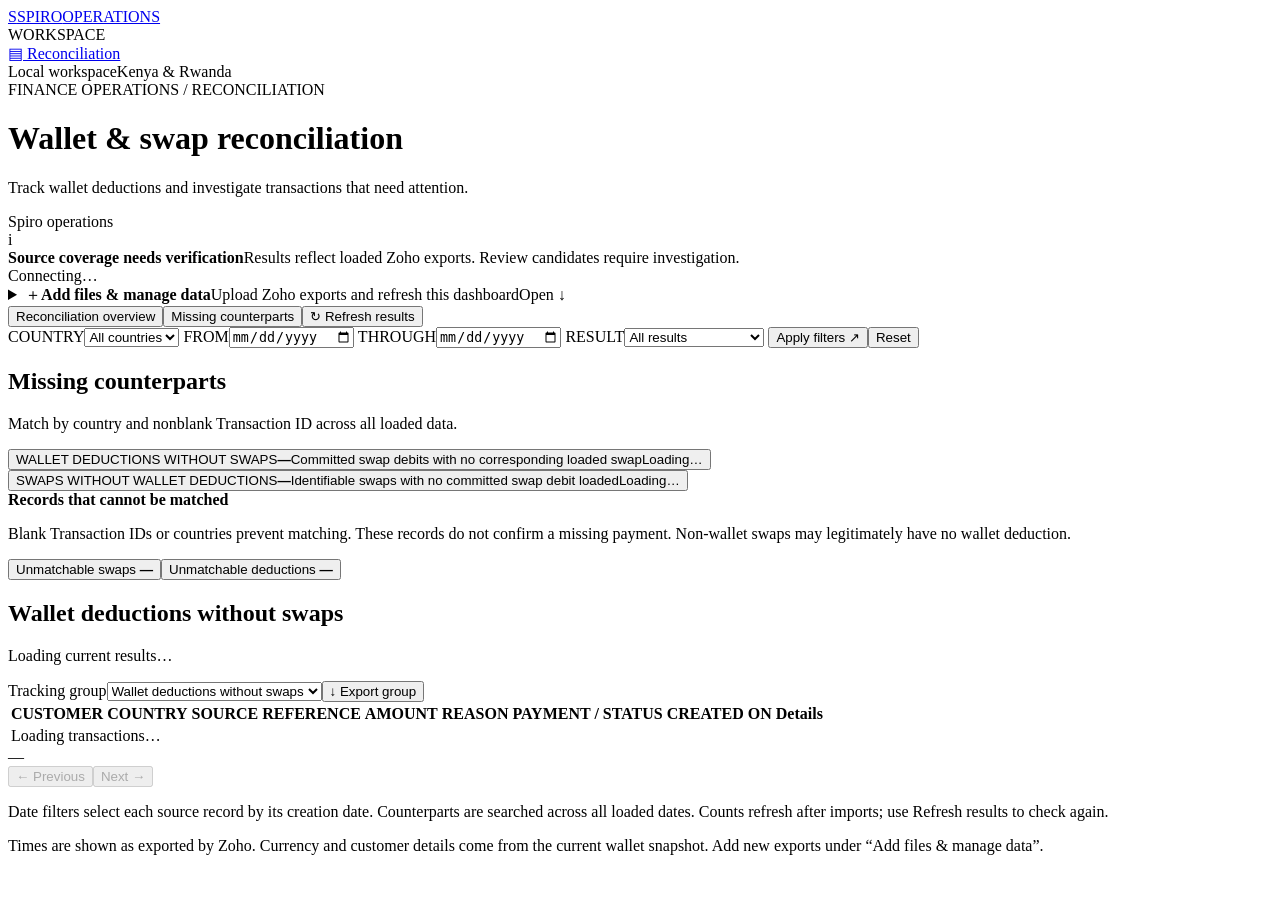
==== web/index.html @ b99ffee0 "second commit" ====
<!doctype html>
<html lang="en">
<head>
  <meta charset="utf-8"><meta name="viewport" content="width=device-width, initial-scale=1">
  <title>Spiro | Reconciliation</title><link rel="icon" href="/favicon.svg"><link rel="stylesheet" href="/styles.css"><script src="/app.js" defer></script>
</head>
<body>
  <aside class="sidebar">
    <a class="brand" href="/"><span class="brand-mark">S</span><span>SPIRO<span class="brand-sub">OPERATIONS</span></span></a>
    <div class="nav-label">WORKSPACE</div><a class="nav-item active" href="/">▤ <span>Reconciliation</span></a>
    <div class="sidebar-bottom"><span class="status-dot"></span> Local workspace<span class="sidebar-note">Kenya & Rwanda</span></div>
  </aside>
  <main>
    <header class="page-header"><div><div class="eyebrow">FINANCE OPERATIONS / RECONCILIATION</div><h1>Wallet &amp; swap reconciliation</h1><p>Track wallet deductions and investigate transactions that need attention.</p></div><span class="workspace-tag">Spiro operations</span></header>
    <div class="source-note"><span class="note-icon">i</span><div><strong>Source coverage needs verification</strong><span>Results reflect loaded Zoho exports. Review candidates require investigation.</span></div><span id="updated" class="updated">Connecting…</span></div>
    <details class="import-panel" id="import-panel">
      <summary><span class="import-icon">＋</span><span><strong>Add files &amp; manage data</strong><span class="import-summary">Upload Zoho exports and refresh this dashboard</span></span><span class="import-open">Open ↓</span></summary>
      <div class="import-body">
        <div class="section-heading"><h2>Loaded data</h2><button type="button" class="reset" id="refresh-sources">Refresh</button></div>
        <div id="source-inventory" class="source-inventory">Loading data sources…</div>
        <div class="upload-area"><div><h2>Add Zoho exports</h2><p>Choose Wallets, Wallet Transactions or Swapping Transactions CSV files for Kenya or Rwanda. The module is detected from the original column headers.</p></div>
          <label for="upload-files" class="file-label">CSV files <span>Up to 10 files, 512 MB each</span></label><input id="upload-files" type="file" accept=".csv,text/csv" multiple>
          <p class="upload-hint">For exports over 200,000 rows, use date batches. Overlapping files are merged by Record Id. No balance or refund action is performed.</p>
          <div class="upload-actions"><button type="button" class="button secondary" id="validate-files" disabled>Validate files</button><button type="button" class="button primary" id="import-files" disabled>Import validated files ↗</button><button type="button" class="reset" id="clear-files" disabled>Clear</button></div>
        </div>
        <p id="upload-message" class="upload-message" role="status" aria-live="polite"></p><div id="upload-error" class="error-banner" role="alert" hidden></div><div id="upload-jobs" class="upload-jobs"></div>
        <details class="import-history"><summary>Recent imports</summary><div id="import-history">No imports yet.</div></details>
      </div>
    </details>
    <nav class="view-tabs" aria-label="Dashboard views"><button type="button" id="view-overview" aria-pressed="false">Reconciliation overview</button><button type="button" id="view-counterparts" aria-pressed="true">Missing counterparts</button><button type="button" id="refresh-results" class="reset">↻ Refresh results</button></nav>
    <form id="filters" class="filter-bar">
      <label>COUNTRY<select id="country"><option value="">All countries</option><option>Kenya</option><option>Rwanda</option></select></label>
      <label>FROM<input id="start" type="date" aria-label="From date"></label>
      <label>THROUGH<input id="end" type="date" aria-label="Through date"></label>
      <label class="status-filter">RESULT<select id="status"><option value="">All results</option><option value="no_swap_in_loaded_data">No loaded swap</option><option value="matched">Matched</option><option value="amount_mismatch">Amount difference</option><option value="no_successful_swap_in_loaded_data">No successful swap</option><option value="ambiguous_transaction_id">Duplicate reference</option><option value="missing_wallet_transaction_id">Missing reference</option><option value="missing_amount">Missing amount</option></select></label>
      <button type="submit" class="button primary" id="apply">Apply filters <span>↗</span></button><button type="button" class="reset" id="reset">Reset</button>
    </form>
    <div id="error" class="error-banner" role="alert" hidden></div>
    <div id="overview-content" hidden>
    <section class="metrics" aria-label="Reconciliation summary">
      <article class="metric"><div class="metric-top">FILTERED DEDUCTIONS <span>↗</span></div><strong id="total">—</strong><div>Committed wallet debits for swaps</div></article>
      <article class="metric"><div class="metric-top">MATCHED <span class="green">✓</span></div><strong id="matched">—</strong><div>Successful swap with equal amount</div></article>
      <article class="metric attention"><div class="metric-top">NEED REVIEW <span>!</span></div><strong id="review">—</strong><div>Unmatched deductions and other flags</div></article>
      <article class="metric"><div class="metric-top">NO LOADED SWAP <span>⇄</span></div><strong id="unmatched">—</strong><div>A corresponding swap is not loaded</div></article>
    </section>
    <section class="country-section"><div class="section-heading"><h2>Country overview</h2><span>Counts remain separate by country</span></div><div id="countries" class="country-grid"><div class="country-placeholder">Loading country results…</div></div></section>
    <section class="table-section">
      <div class="table-heading"><div><h2>Transaction review <span id="case-count" class="count-pill">—</span></h2><p id="table-caption">Customer details and reconciliation reasons for each deduction.</p></div><div class="table-tools"><label class="toggle-label"><input type="checkbox" id="review-only" checked><span>Review candidates only</span></label><button class="button secondary" id="export" type="button">↓ Export candidates</button></div></div>
      <div class="table-scroll"><table><thead><tr><th>CUSTOMER</th><th>COUNTRY</th><th>DEDUCTION REFERENCE</th><th class="amount-column">AMOUNT</th><th>RESULT</th><th>CREATED ON</th><th><span class="sr-only">Details</span></th></tr></thead><tbody id="rows"><tr><td colspan="7" class="empty-state">Loading transactions…</td></tr></tbody></table></div>
      <div class="pagination"><span id="page-info">—</span><div><button id="previous" class="page-button" disabled>← Previous</button><button id="next" class="page-button" disabled>Next →</button></div></div>
    </section>
    </div>
    <div id="gap-content">
      <div class="section-heading gap-heading"><div><h2>Missing counterparts</h2><p>Match by country and nonblank Transaction ID across all loaded data.</p></div></div>
      <div class="gap-cards">
        <button type="button" class="gap-card selected" id="group-wallet_without_swap" aria-pressed="true"><span class="gap-label">WALLET DEDUCTIONS WITHOUT SWAPS</span><strong id="count-wallet_without_swap">—</strong><span>Committed swap debits with no corresponding loaded swap</span><span id="countries-wallet_without_swap" class="gap-country-counts">Loading…</span></button>
        <button type="button" class="gap-card" id="group-swap_without_wallet" aria-pressed="false"><span class="gap-label">SWAPS WITHOUT WALLET DEDUCTIONS</span><strong id="count-swap_without_wallet">—</strong><span>Identifiable swaps with no committed swap debit loaded</span><span id="countries-swap_without_wallet" class="gap-country-counts">Loading…</span></button>
      </div>
      <section class="identifier-note" aria-label="Missing identifiers"><div><strong>Records that cannot be matched</strong><p>Blank Transaction IDs or countries prevent matching. These records do not confirm a missing payment. Non-wallet swaps may legitimately have no wallet deduction.</p></div><div class="identifier-actions"><button type="button" id="group-unmatchable_swaps" aria-pressed="false">Unmatchable swaps <b id="count-unmatchable_swaps">—</b></button><button type="button" id="group-unmatchable_wallets" aria-pressed="false">Unmatchable deductions <b id="count-unmatchable_wallets">—</b></button></div></section>
      <section class="table-section">
        <div class="table-heading"><div><h2 id="gap-table-title">Wallet deductions without swaps</h2><p id="gap-caption">Loading current results…</p></div><div class="gap-tools"><label for="gap-group" class="sr-only">Tracking group</label><select id="gap-group"><option value="wallet_without_swap">Wallet deductions without swaps</option><option value="swap_without_wallet">Swaps without wallet deductions</option><option value="unmatchable_swaps">Unmatchable swaps</option><option value="unmatchable_wallets">Unmatchable deductions</option></select><button type="button" id="gap-export" class="button secondary">↓ Export group</button></div></div>
        <div class="table-scroll"><table><thead><tr><th>CUSTOMER</th><th>COUNTRY</th><th>SOURCE REFERENCE</th><th class="amount-column">AMOUNT</th><th>REASON</th><th>PAYMENT / STATUS</th><th>CREATED ON</th><th><span class="sr-only">Details</span></th></tr></thead><tbody id="gap-rows"><tr><td colspan="8" class="empty-state">Loading transactions…</td></tr></tbody></table></div>
        <div class="pagination"><span id="gap-page-info">—</span><div><button id="gap-previous" class="page-button" disabled>← Previous</button><button id="gap-next" class="page-button" disabled>Next →</button></div></div>
      </section>
      <p class="gap-footnote">Date filters select each source record by its creation date. Counterparts are searched across all loaded dates. Counts refresh after imports; use Refresh results to check again.</p>
    </div>
    <footer>Times are shown as exported by Zoho. Currency and customer details come from the current wallet snapshot. Add new exports under “Add files &amp; manage data”.</footer>
  </main>
  <div id="drawer-overlay" class="drawer-overlay" hidden></div><aside id="drawer" class="drawer" role="dialog" aria-modal="true" aria-label="Transaction details" hidden><div class="drawer-header"><div class="eyebrow">TRANSACTION REVIEW</div><button id="close-drawer" aria-label="Close details">×</button></div><div id="drawer-content"></div></aside>
</body>
</html>
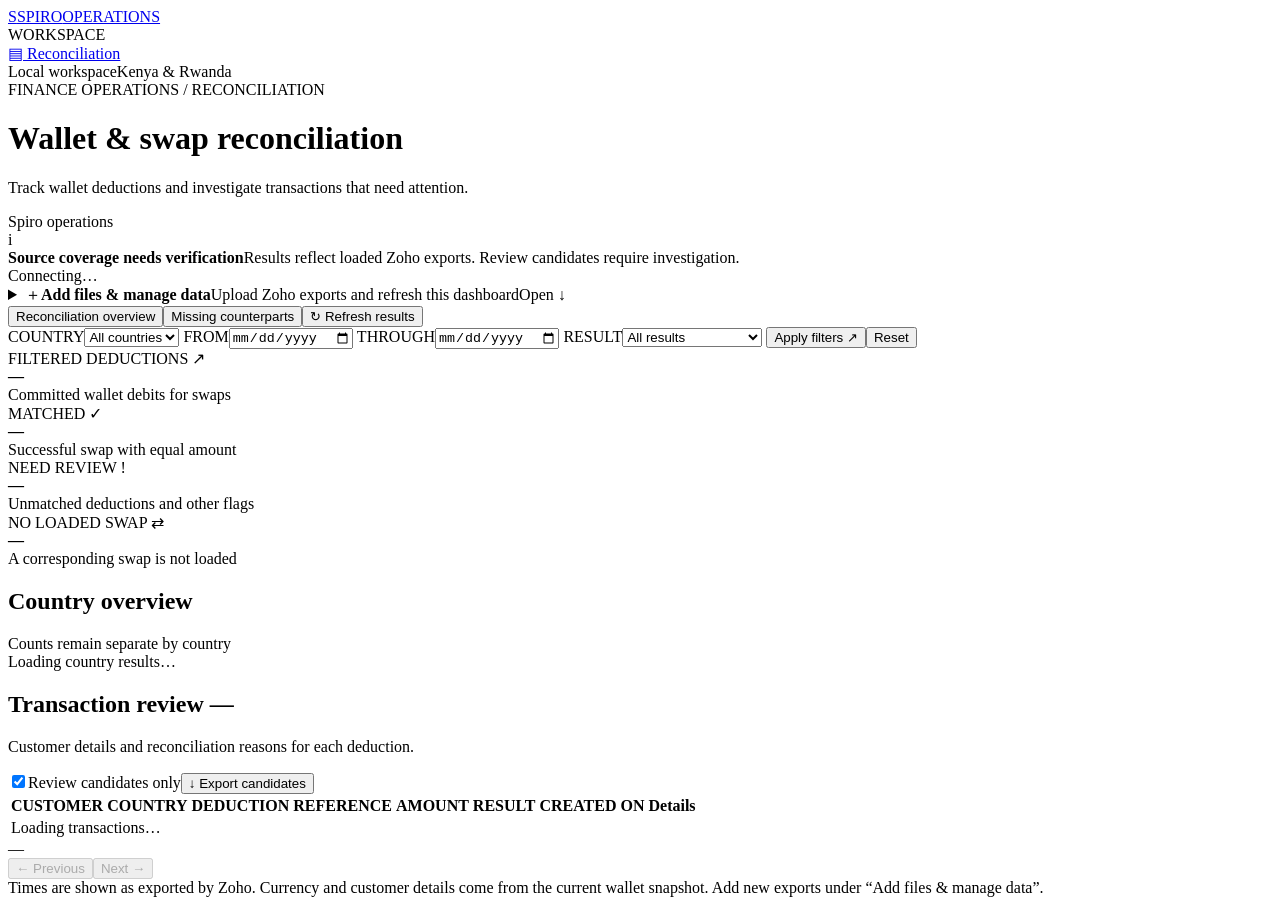
==== commit 5d2d072e: "third commit" ====
--- a/web/index.html
+++ b/web/index.html
@@ -27,7 +27,7 @@
         <details class="import-history"><summary>Recent imports</summary><div id="import-history">No imports yet.</div></details>
       </div>
     </details>
-    <nav class="view-tabs" aria-label="Dashboard views"><button type="button" id="view-overview" aria-pressed="false">Reconciliation overview</button><button type="button" id="view-counterparts" aria-pressed="true">Missing counterparts</button><button type="button" id="refresh-results" class="reset">↻ Refresh results</button></nav>
+    <nav class="view-tabs" aria-label="Dashboard views"><button type="button" id="view-overview" aria-pressed="true">Reconciliation overview</button><button type="button" id="view-counterparts" aria-pressed="false">Missing counterparts</button><button type="button" id="refresh-results" class="reset">↻ Refresh results</button></nav>
     <form id="filters" class="filter-bar">
       <label>COUNTRY<select id="country"><option value="">All countries</option><option>Kenya</option><option>Rwanda</option></select></label>
       <label>FROM<input id="start" type="date" aria-label="From date"></label>
@@ -36,7 +36,7 @@
       <button type="submit" class="button primary" id="apply">Apply filters <span>↗</span></button><button type="button" class="reset" id="reset">Reset</button>
     </form>
     <div id="error" class="error-banner" role="alert" hidden></div>
-    <div id="overview-content" hidden>
+    <div id="overview-content">
     <section class="metrics" aria-label="Reconciliation summary">
       <article class="metric"><div class="metric-top">FILTERED DEDUCTIONS <span>↗</span></div><strong id="total">—</strong><div>Committed wallet debits for swaps</div></article>
       <article class="metric"><div class="metric-top">MATCHED <span class="green">✓</span></div><strong id="matched">—</strong><div>Successful swap with equal amount</div></article>
@@ -50,7 +50,7 @@
       <div class="pagination"><span id="page-info">—</span><div><button id="previous" class="page-button" disabled>← Previous</button><button id="next" class="page-button" disabled>Next →</button></div></div>
     </section>
     </div>
-    <div id="gap-content">
+    <div id="gap-content" hidden>
       <div class="section-heading gap-heading"><div><h2>Missing counterparts</h2><p>Match by country and nonblank Transaction ID across all loaded data.</p></div></div>
       <div class="gap-cards">
         <button type="button" class="gap-card selected" id="group-wallet_without_swap" aria-pressed="true"><span class="gap-label">WALLET DEDUCTIONS WITHOUT SWAPS</span><strong id="count-wallet_without_swap">—</strong><span>Committed swap debits with no corresponding loaded swap</span><span id="countries-wallet_without_swap" class="gap-country-counts">Loading…</span></button>
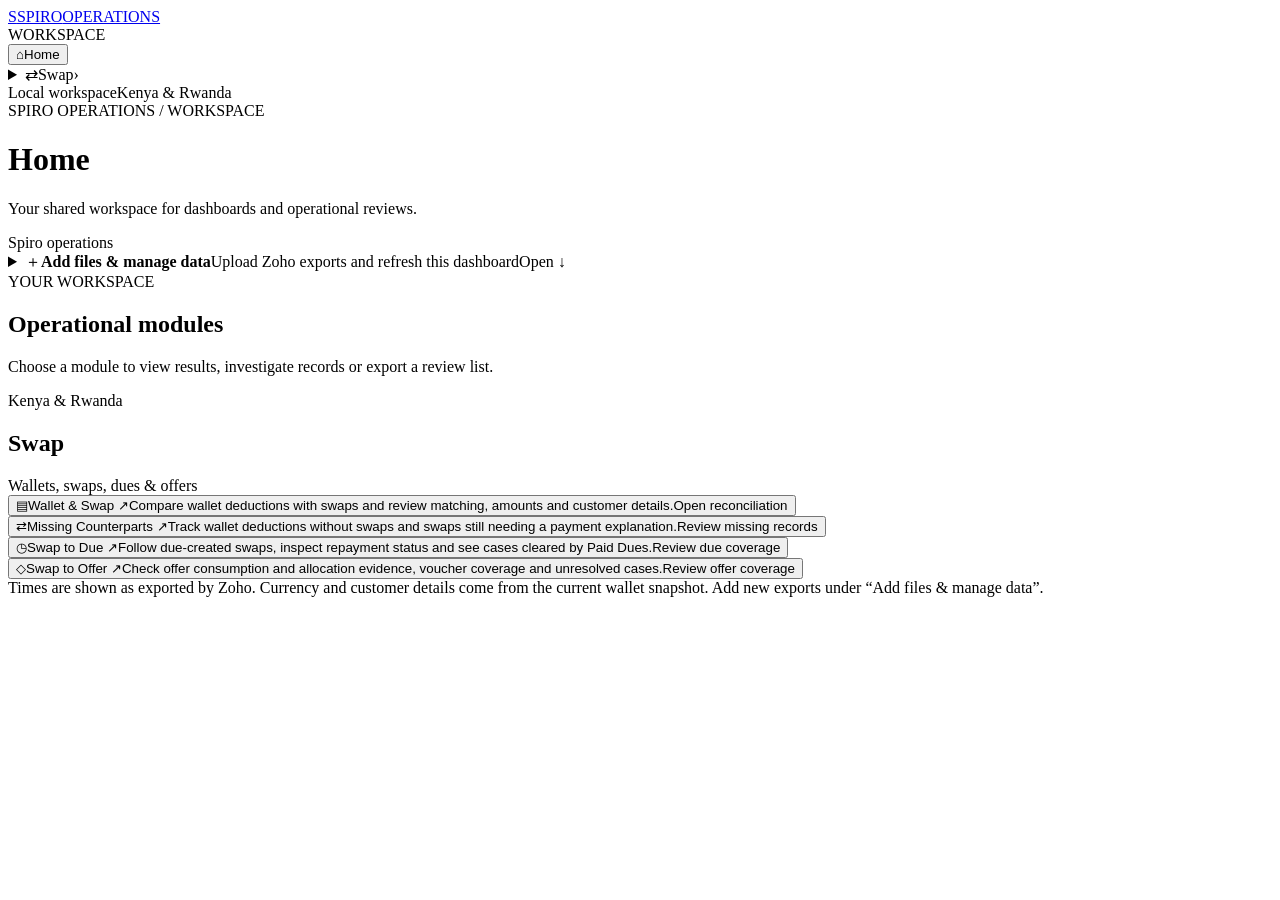
==== commit 3517765b: "first commit" ====
--- a/web/index.html
+++ b/web/index.html
@@ -2,23 +2,35 @@
 <html lang="en">
 <head>
   <meta charset="utf-8"><meta name="viewport" content="width=device-width, initial-scale=1">
-  <title>Spiro | Reconciliation</title><link rel="icon" href="/favicon.svg"><link rel="stylesheet" href="/styles.css"><script src="/app.js" defer></script>
+  <title>Spiro | Home</title><link rel="icon" href="/favicon.svg"><link rel="stylesheet" href="/styles.css"><script src="/app.js" defer></script>
 </head>
 <body>
   <aside class="sidebar">
-    <a class="brand" href="/"><span class="brand-mark">S</span><span>SPIRO<span class="brand-sub">OPERATIONS</span></span></a>
-    <div class="nav-label">WORKSPACE</div><a class="nav-item active" href="/">▤ <span>Reconciliation</span></a>
+    <a class="brand" href="/" aria-label="Spiro Home"><span class="brand-mark">S</span><span>SPIRO<span class="brand-sub">OPERATIONS</span></span></a>
+    <nav class="sidebar-nav" aria-label="Workspace navigation">
+      <div class="nav-label">WORKSPACE</div>
+      <button type="button" class="nav-item active" id="view-home" aria-pressed="true" aria-current="page"><span class="nav-icon" aria-hidden="true">⌂</span><span>Home</span></button>
+      <details class="nav-group" id="swap-navigation">
+        <summary class="nav-item nav-category"><span class="nav-icon" aria-hidden="true">⇄</span><span>Swap</span><span class="nav-chevron" aria-hidden="true">›</span></summary>
+        <div class="nav-children">
+        <button type="button" class="nav-item" id="view-overview" aria-pressed="false"><span class="nav-icon" aria-hidden="true">▤</span><span>Wallet &amp; Swap</span></button>
+        <button type="button" class="nav-item" id="view-counterparts" aria-pressed="false"><span class="nav-icon" aria-hidden="true">⇄</span><span>Missing Counterparts</span></button>
+        <button type="button" class="nav-item" id="view-due" aria-pressed="false"><span class="nav-icon" aria-hidden="true">◷</span><span>Swap to Due</span></button>
+        <button type="button" class="nav-item" id="view-offer" aria-pressed="false"><span class="nav-icon" aria-hidden="true">◇</span><span>Swap to Offer</span></button>
+        </div>
+      </details>
+    </nav>
     <div class="sidebar-bottom"><span class="status-dot"></span> Local workspace<span class="sidebar-note">Kenya & Rwanda</span></div>
   </aside>
   <main>
-    <header class="page-header"><div><div class="eyebrow">FINANCE OPERATIONS / RECONCILIATION</div><h1>Wallet &amp; swap reconciliation</h1><p>Track wallet deductions and investigate transactions that need attention.</p></div><span class="workspace-tag">Spiro operations</span></header>
-    <div class="source-note"><span class="note-icon">i</span><div><strong>Source coverage needs verification</strong><span>Results reflect loaded Zoho exports. Review candidates require investigation.</span></div><span id="updated" class="updated">Connecting…</span></div>
+    <header class="page-header"><div><div class="eyebrow" id="page-eyebrow">SPIRO OPERATIONS / WORKSPACE</div><h1 id="page-title">Home</h1><p id="page-description">Your shared workspace for dashboards and operational reviews.</p></div><span class="workspace-tag">Spiro operations</span></header>
+    <div class="source-note" id="source-note" hidden><span class="note-icon">i</span><div><strong>Source coverage needs verification</strong><span>Results reflect loaded Zoho exports. Review candidates require investigation.</span></div><span id="updated" class="updated">Connecting…</span></div>
     <details class="import-panel" id="import-panel">
       <summary><span class="import-icon">＋</span><span><strong>Add files &amp; manage data</strong><span class="import-summary">Upload Zoho exports and refresh this dashboard</span></span><span class="import-open">Open ↓</span></summary>
       <div class="import-body">
         <div class="section-heading"><h2>Loaded data</h2><button type="button" class="reset" id="refresh-sources">Refresh</button></div>
         <div id="source-inventory" class="source-inventory">Loading data sources…</div>
-        <div class="upload-area"><div><h2>Add Zoho exports</h2><p>Choose Wallets, Wallet Transactions or Swapping Transactions CSV files for Kenya or Rwanda. The module is detected from the original column headers.</p></div>
+        <div class="upload-area"><div><h2>Add Zoho exports</h2><p>Choose Wallets, Wallet Transactions, Swapping Transactions, Dues, Offer Allocation or Offer Consumptions CSV files for Kenya or Rwanda. The module is detected from the original column headers.</p></div>
           <label for="upload-files" class="file-label">CSV files <span>Up to 10 files, 512 MB each</span></label><input id="upload-files" type="file" accept=".csv,text/csv" multiple>
           <p class="upload-hint">For exports over 200,000 rows, use date batches. Overlapping files are merged by Record Id. No balance or refund action is performed.</p>
           <div class="upload-actions"><button type="button" class="button secondary" id="validate-files" disabled>Validate files</button><button type="button" class="button primary" id="import-files" disabled>Import validated files ↗</button><button type="button" class="reset" id="clear-files" disabled>Clear</button></div>
@@ -27,8 +39,8 @@
         <details class="import-history"><summary>Recent imports</summary><div id="import-history">No imports yet.</div></details>
       </div>
     </details>
-    <nav class="view-tabs" aria-label="Dashboard views"><button type="button" id="view-overview" aria-pressed="true">Reconciliation overview</button><button type="button" id="view-counterparts" aria-pressed="false">Missing counterparts</button><button type="button" id="refresh-results" class="reset">↻ Refresh results</button></nav>
-    <form id="filters" class="filter-bar">
+    <div class="results-toolbar" id="results-toolbar" hidden><span id="module-context">Swap</span><button type="button" id="refresh-results" class="reset">↻ Refresh results</button></div>
+    <form id="filters" class="filter-bar" hidden>
       <label>COUNTRY<select id="country"><option value="">All countries</option><option>Kenya</option><option>Rwanda</option></select></label>
       <label>FROM<input id="start" type="date" aria-label="From date"></label>
       <label>THROUGH<input id="end" type="date" aria-label="Through date"></label>
@@ -36,13 +48,25 @@
       <button type="submit" class="button primary" id="apply">Apply filters <span>↗</span></button><button type="button" class="reset" id="reset">Reset</button>
     </form>
     <div id="error" class="error-banner" role="alert" hidden></div>
-    <div id="overview-content">
+    <section id="home-content" class="home-content" aria-label="Available modules">
+      <div class="home-intro"><div><div class="eyebrow">YOUR WORKSPACE</div><h2>Operational modules</h2><p>Choose a module to view results, investigate records or export a review list.</p></div><span class="home-scope">Kenya &amp; Rwanda</span></div>
+      <div class="section-heading"><h2>Swap</h2><span>Wallets, swaps, dues &amp; offers</span></div>
+      <div class="module-grid">
+        <button type="button" class="module-card" data-open-view="overview"><span class="module-icon" aria-hidden="true">▤</span><span class="module-card-title">Wallet &amp; Swap <span aria-hidden="true">↗</span></span><span class="module-description">Compare wallet deductions with swaps and review matching, amounts and customer details.</span><span class="module-link">Open reconciliation</span></button>
+        <button type="button" class="module-card" data-open-view="counterparts"><span class="module-icon" aria-hidden="true">⇄</span><span class="module-card-title">Missing Counterparts <span aria-hidden="true">↗</span></span><span class="module-description">Track wallet deductions without swaps and swaps still needing a payment explanation.</span><span class="module-link">Review missing records</span></button>
+        <button type="button" class="module-card" data-open-view="due"><span class="module-icon" aria-hidden="true">◷</span><span class="module-card-title">Swap to Due <span aria-hidden="true">↗</span></span><span class="module-description">Follow due-created swaps, inspect repayment status and see cases cleared by Paid Dues.</span><span class="module-link">Review due coverage</span></button>
+        <button type="button" class="module-card" data-open-view="offer"><span class="module-icon" aria-hidden="true">◇</span><span class="module-card-title">Swap to Offer <span aria-hidden="true">↗</span></span><span class="module-description">Check offer consumption and allocation evidence, voucher coverage and unresolved cases.</span><span class="module-link">Review offer coverage</span></button>
+      </div>
+    </section>
+    <div id="overview-content" hidden>
     <section class="metrics" aria-label="Reconciliation summary">
       <article class="metric"><div class="metric-top">FILTERED DEDUCTIONS <span>↗</span></div><strong id="total">—</strong><div>Committed wallet debits for swaps</div></article>
       <article class="metric"><div class="metric-top">MATCHED <span class="green">✓</span></div><strong id="matched">—</strong><div>Successful swap with equal amount</div></article>
-      <article class="metric attention"><div class="metric-top">NEED REVIEW <span>!</span></div><strong id="review">—</strong><div>Unmatched deductions and other flags</div></article>
+      <article class="metric attention"><div class="metric-top">WALLET REVIEW <span>!</span></div><strong id="review">—</strong><div>Unmatched deductions and other flags</div></article>
       <article class="metric"><div class="metric-top">NO LOADED SWAP <span>⇄</span></div><strong id="unmatched">—</strong><div>A corresponding swap is not loaded</div></article>
     </section>
+    <p class="gap-footnote">The four cards count wallet deductions. Swap cases without wallet deductions are tracked below; verified Paid Dues and full offer coverage clear those swap cases.</p>
+    <section class="identifier-note" aria-label="Swap review after Due and offer matching"><div><strong>Swaps without wallet deductions</strong><p>Need review: <b id="swap-review-open">—</b> · Cleared by Paid Dues: <b id="swap-review-resolved">—</b> · Cleared by offers: <b id="swap-review-offers">—</b></p><p id="swap-review-countries">Loading swap review…</p><p>Country and date filters apply. Paid Dues must match the swap. Offer resolutions require full SOC coverage and consistent customer, currency, balance and validity evidence.</p></div><div class="identifier-actions"><button type="button" id="overview-open-swaps">Review open swaps ↗</button><button type="button" id="overview-paid-dues">View Paid Due resolutions ↗</button><button type="button" id="overview-offers">View offer resolutions ↗</button></div></section>
     <section class="country-section"><div class="section-heading"><h2>Country overview</h2><span>Counts remain separate by country</span></div><div id="countries" class="country-grid"><div class="country-placeholder">Loading country results…</div></div></section>
     <section class="table-section">
       <div class="table-heading"><div><h2>Transaction review <span id="case-count" class="count-pill">—</span></h2><p id="table-caption">Customer details and reconciliation reasons for each deduction.</p></div><div class="table-tools"><label class="toggle-label"><input type="checkbox" id="review-only" checked><span>Review candidates only</span></label><button class="button secondary" id="export" type="button">↓ Export candidates</button></div></div>
@@ -54,15 +78,49 @@
       <div class="section-heading gap-heading"><div><h2>Missing counterparts</h2><p>Match by country and nonblank Transaction ID across all loaded data.</p></div></div>
       <div class="gap-cards">
         <button type="button" class="gap-card selected" id="group-wallet_without_swap" aria-pressed="true"><span class="gap-label">WALLET DEDUCTIONS WITHOUT SWAPS</span><strong id="count-wallet_without_swap">—</strong><span>Committed swap debits with no corresponding loaded swap</span><span id="countries-wallet_without_swap" class="gap-country-counts">Loading…</span></button>
-        <button type="button" class="gap-card" id="group-swap_without_wallet" aria-pressed="false"><span class="gap-label">SWAPS WITHOUT WALLET DEDUCTIONS</span><strong id="count-swap_without_wallet">—</strong><span>Identifiable swaps with no committed swap debit loaded</span><span id="countries-swap_without_wallet" class="gap-country-counts">Loading…</span></button>
+        <button type="button" class="gap-card" id="group-open_swaps" aria-pressed="false"><span class="gap-label">SWAPS NEEDING REVIEW</span><strong id="count-open_swaps">—</strong><span>No wallet deduction, verified Paid Due or full offer coverage</span><span id="countries-open_swaps" class="gap-country-counts">Loading…</span></button>
       </div>
-      <section class="identifier-note" aria-label="Missing identifiers"><div><strong>Records that cannot be matched</strong><p>Blank Transaction IDs or countries prevent matching. These records do not confirm a missing payment. Non-wallet swaps may legitimately have no wallet deduction.</p></div><div class="identifier-actions"><button type="button" id="group-unmatchable_swaps" aria-pressed="false">Unmatchable swaps <b id="count-unmatchable_swaps">—</b></button><button type="button" id="group-unmatchable_wallets" aria-pressed="false">Unmatchable deductions <b id="count-unmatchable_wallets">—</b></button></div></section>
+      <section class="identifier-note" aria-label="Missing identifiers"><div><strong>Records that cannot be matched</strong><p>Verified Paid Dues and full SOC offer coverage clear swaps even when their Transaction ID is blank. Pending, Closed, missing links and conflicting records remain open. Other payment methods may legitimately have no wallet deduction.</p></div><div class="identifier-actions"><button type="button" id="group-swap_without_wallet" aria-pressed="false">Identifiable swaps without wallet <b id="count-swap_without_wallet">—</b></button><button type="button" id="group-unmatchable_swaps" aria-pressed="false">Unmatchable swaps <b id="count-unmatchable_swaps">—</b></button><button type="button" id="group-unmatchable_wallets" aria-pressed="false">Unmatchable deductions <b id="count-unmatchable_wallets">—</b></button></div></section>
       <section class="table-section">
-        <div class="table-heading"><div><h2 id="gap-table-title">Wallet deductions without swaps</h2><p id="gap-caption">Loading current results…</p></div><div class="gap-tools"><label for="gap-group" class="sr-only">Tracking group</label><select id="gap-group"><option value="wallet_without_swap">Wallet deductions without swaps</option><option value="swap_without_wallet">Swaps without wallet deductions</option><option value="unmatchable_swaps">Unmatchable swaps</option><option value="unmatchable_wallets">Unmatchable deductions</option></select><button type="button" id="gap-export" class="button secondary">↓ Export group</button></div></div>
+        <div class="table-heading"><div><h2 id="gap-table-title">Wallet deductions without swaps</h2><p id="gap-caption">Loading current results…</p></div><div class="gap-tools"><label for="gap-group" class="sr-only">Tracking group</label><select id="gap-group"><option value="open_swaps">All open swaps</option><option value="wallet_without_swap">Wallet deductions without swaps</option><option value="swap_without_wallet">Swaps without wallet deductions</option><option value="unmatchable_swaps">Unmatchable swaps</option><option value="unmatchable_wallets">Unmatchable deductions</option></select><button type="button" id="gap-export" class="button secondary">↓ Export group</button></div></div>
         <div class="table-scroll"><table><thead><tr><th>CUSTOMER</th><th>COUNTRY</th><th>SOURCE REFERENCE</th><th class="amount-column">AMOUNT</th><th>REASON</th><th>PAYMENT / STATUS</th><th>CREATED ON</th><th><span class="sr-only">Details</span></th></tr></thead><tbody id="gap-rows"><tr><td colspan="8" class="empty-state">Loading transactions…</td></tr></tbody></table></div>
         <div class="pagination"><span id="gap-page-info">—</span><div><button id="gap-previous" class="page-button" disabled>← Previous</button><button id="gap-next" class="page-button" disabled>Next →</button></div></div>
       </section>
       <p class="gap-footnote">Date filters select each source record by its creation date. Counterparts are searched across all loaded dates. Counts refresh after imports; use Refresh results to check again.</p>
+    </div>
+    <div id="due-content" hidden>
+      <div class="section-heading gap-heading"><div><h2>Swap to Due</h2><p>Swaps marked DUE_CREATED in the loaded Swapping Transactions exports.</p></div></div>
+      <section class="metrics" aria-label="Due-created swap summary">
+        <article class="metric"><div class="metric-top">DUE-CREATED SWAPS <span>↗</span></div><strong id="due-total">—</strong><div>All loaded statuses in this payment category</div></article>
+        <article class="metric"><div class="metric-top">PAID DUES CLEARED <span class="green">✓</span></div><strong id="due-matched">—</strong><div>Paid Due matches that clear swaps without wallet debits</div></article>
+        <article class="metric attention"><div class="metric-top">NEED REVIEW <span>!</span></div><strong id="due-review">—</strong><div>Swaps without wallet debits that are not cleared by Paid Dues</div></article>
+        <article class="metric"><div class="metric-top">PENDING LINKED DUES <span>↗</span></div><strong id="due-pending">—</strong><div>Linked Dues marked Pending in the export</div></article>
+      </section>
+      <section class="country-section"><div class="section-heading"><h2>Swap amounts by country &amp; currency</h2><span>Amounts as recorded on swaps</span></div><div id="due-countries" class="country-grid"></div></section>
+      <div class="identifier-note"><div><strong>Match using the Due’s swap lookup</strong><p>Country and Swapping Transaction.id identify the link. Unmatched means no corresponding loaded Due. Paid, Pending and Closed are exported statuses; Closed does not establish repayment. Dues without a swap lookup cannot be auto-matched. An exact matching Paid Due clears the swap review; Pending and Closed do not.</p><p id="due-coverage"></p></div></div>
+      <section class="table-section">
+        <div class="table-heading"><div><h2>Due-created swaps <span id="due-case-count" class="count-pill">—</span></h2><p id="due-caption">Review unmatched swaps, matched Due records and exported payment statuses.</p></div><div class="gap-tools"><label for="due-group" class="sr-only">Due result group</label><select id="due-group"><option value="needs_review">Needs review</option><option value="no_due">No loaded Due</option><option value="resolved">Cleared by Paid Dues</option><option value="matched">Matched Due records</option><option value="pending">Pending Dues</option><option value="paid">Paid Dues</option><option value="closed">Closed Dues</option><option value="awaiting_due_export">Awaiting Due export</option><option value="all">All due-created swaps</option></select><button type="button" id="due-export" class="button secondary">↓ Export group</button></div></div>
+        <div class="table-scroll"><table><thead><tr><th>CUSTOMER</th><th>COUNTRY</th><th>SWAP REFERENCE</th><th class="amount-column">SWAP AMOUNT</th><th>DUE REFERENCE</th><th>MATCH RESULT</th><th>DUE STATUS</th><th>SWAP CREATED ON</th><th><span class="sr-only">Details</span></th></tr></thead><tbody id="due-rows"><tr><td colspan="9" class="empty-state">Loading due-created swaps…</td></tr></tbody></table></div>
+        <div class="pagination"><span id="due-page-info">—</span><div><button id="due-previous" class="page-button" disabled>← Previous</button><button id="due-next" class="page-button" disabled>Next →</button></div></div>
+      </section>
+      <p class="gap-footnote">Date filters select swaps; Dues are matched across all loaded dates. Swap currency comes from the current wallet snapshot; Due currency and status come from the Due export. New swap or Due uploads refresh this view.</p>
+    </div>
+    <div id="offer-content" hidden>
+      <div class="section-heading gap-heading"><div><h2>Swap to Offer</h2><p>Review voucher coverage for swaps marked OFFER_APPLIED.</p></div></div>
+      <section class="metrics" aria-label="Offer swap summary">
+        <article class="metric"><div class="metric-top">OFFER SWAPS <span>↗</span></div><strong id="offer-total">—</strong><div>All loaded swaps with an offer applied</div></article>
+        <article class="metric"><div class="metric-top">CLEARED BY OFFERS <span class="green">✓</span></div><strong id="offer-resolved">—</strong><div>Full SOC coverage with no wallet debit attached</div></article>
+        <article class="metric attention"><div class="metric-top">NEED REVIEW <span>!</span></div><strong id="offer-review">—</strong><div>Missing, conflicting or incomplete offer evidence</div></article>
+        <article class="metric"><div class="metric-top">WALLET ATTACHED <span>⇄</span></div><strong id="offer-wallet">—</strong><div>These swaps already have a wallet deduction</div></article>
+      </section>
+      <section class="country-section"><div class="section-heading"><h2>Offer coverage by country</h2><span>Counts use the selected swap dates</span></div><div id="offer-countries" class="country-grid"></div></section>
+      <div class="identifier-note"><div><strong>Evidence for each resolution</strong><p>A single consumption must link to the swap and a unique allocation for the same country and customer. Full SOC coverage requires no billable SOC or swap charge, sufficient voucher balance and consistent dates. Discounts, repeated allocations, duplicate links and conflicting expiry dates stay in review.</p><p id="offer-sources"></p><p id="offer-reasons"></p></div></div>
+      <section class="table-section">
+        <div class="table-heading"><div><h2>Offer swaps <span id="offer-case-count" class="count-pill">—</span></h2><p id="offer-caption">Review offer consumption and allocation evidence.</p></div><div class="gap-tools"><label for="offer-group" class="sr-only">Offer result group</label><select id="offer-group"><option value="needs_review">Needs review</option><option value="resolved">Cleared by offers</option><option value="wallet_attached">Wallet attached</option><option value="all">All offer swaps</option></select><button type="button" id="offer-export" class="button secondary">↓ Export group</button></div></div>
+        <div class="table-scroll"><table><thead><tr><th>CUSTOMER</th><th>COUNTRY</th><th>SWAP REFERENCE</th><th>ALLOCATION</th><th>SOC USED / NET</th><th>RESULT</th><th>SWAP CREATED ON</th><th><span class="sr-only">Details</span></th></tr></thead><tbody id="offer-rows"><tr><td colspan="8" class="empty-state">Loading offer swaps…</td></tr></tbody></table></div>
+        <div class="pagination"><span id="offer-page-info">—</span><div><button id="offer-previous" class="page-button" disabled>← Previous</button><button id="offer-next" class="page-button" disabled>Next →</button></div></div>
+      </section>
+      <p class="gap-footnote">Date filters select swaps; matching checks all loaded offer records. Expired today does not invalidate earlier use within verified dates. Results reflect loaded exports, not a complete offer audit.</p>
     </div>
     <footer>Times are shown as exported by Zoho. Currency and customer details come from the current wallet snapshot. Add new exports under “Add files &amp; manage data”.</footer>
   </main>
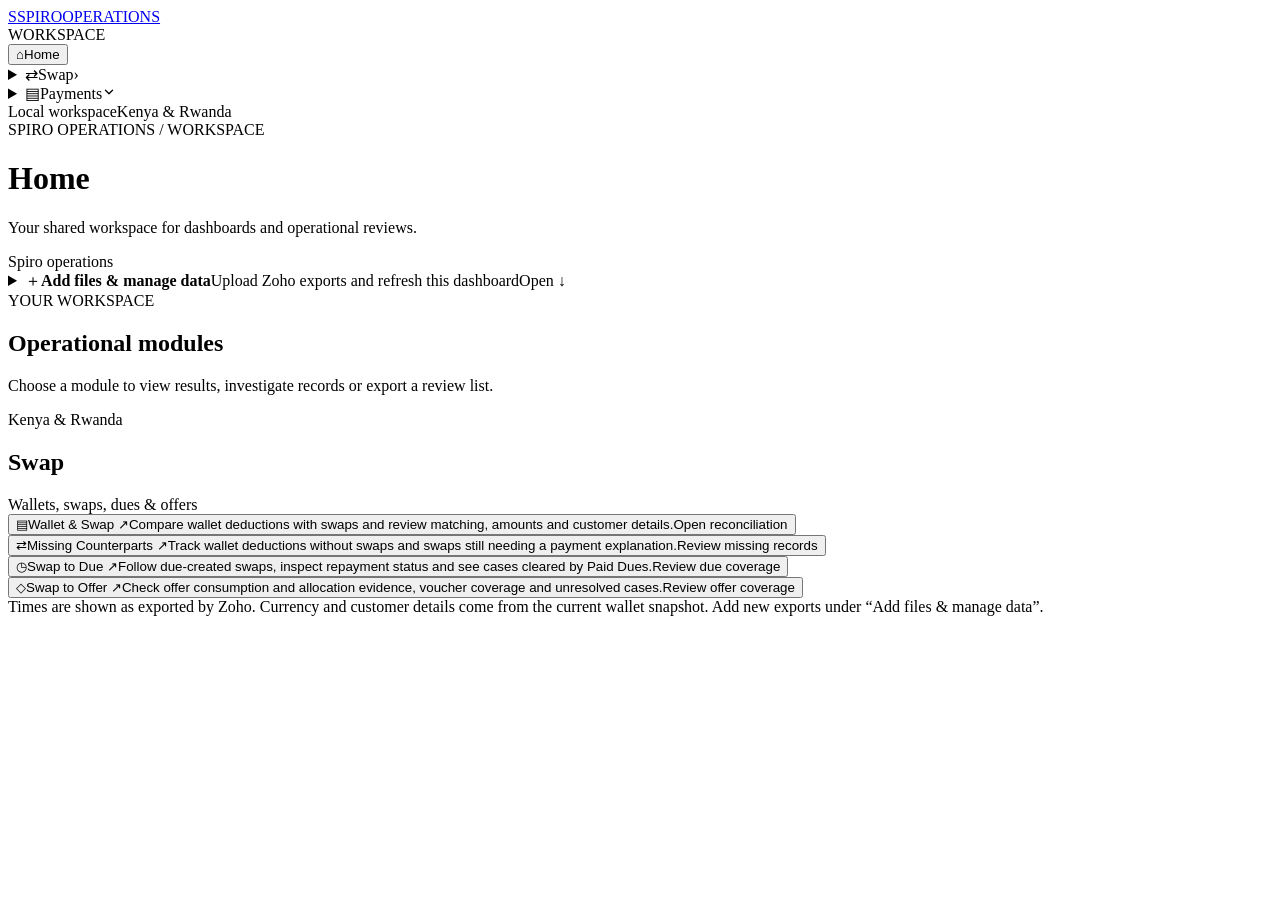
==== commit 343fcaf7: "solved merge conflict" ====
--- a/web/index.html
+++ b/web/index.html
@@ -17,6 +17,14 @@
         <button type="button" class="nav-item" id="view-counterparts" aria-pressed="false"><span class="nav-icon" aria-hidden="true">⇄</span><span>Missing Counterparts</span></button>
         <button type="button" class="nav-item" id="view-due" aria-pressed="false"><span class="nav-icon" aria-hidden="true">◷</span><span>Swap to Due</span></button>
         <button type="button" class="nav-item" id="view-offer" aria-pressed="false"><span class="nav-icon" aria-hidden="true">◇</span><span>Swap to Offer</span></button>
+        </div>
+      </details>
+      <details class="payments-navigation">
+        <summary id="payments-toggle" class="nav-item payments-toggle"><span aria-hidden="true">&#9636;</span><span>Payments</span><svg class="payments-chevron" aria-hidden="true" viewBox="0 0 16 16" width="14" height="14"><path d="m4 6 4 4 4-4" fill="none" stroke="currentColor" stroke-width="1.5" stroke-linecap="round" stroke-linejoin="round"/></svg></summary>
+        <div id="payments-menu" class="payments-submenu">
+          <a class="nav-item sub-item" href="/dashboard_ui/payments-wallet.html">◇ <span>Wallet</span></a>
+          <a class="nav-item sub-item" href="/dashboard_ui/payments-swap.html">◇ <span>Swap</span></a>
+          <a class="nav-item sub-item" href="/dashboard_ui/payments-due.html">&#9671; <span>Due</span></a>
         </div>
       </details>
     </nav>
@@ -42,10 +50,11 @@
     <div class="results-toolbar" id="results-toolbar" hidden><span id="module-context">Swap</span><button type="button" id="refresh-results" class="reset">↻ Refresh results</button></div>
     <form id="filters" class="filter-bar" hidden>
       <label>COUNTRY<select id="country"><option value="">All countries</option><option>Kenya</option><option>Rwanda</option></select></label>
-      <label>FROM<input id="start" type="date" aria-label="From date"></label>
-      <label>THROUGH<input id="end" type="date" aria-label="Through date"></label>
+      <label>FROM<select id="start" aria-label="From date" aria-describedby="date-coverage" disabled><option value="">Loading dates…</option></select></label>
+      <label>THROUGH<select id="end" aria-label="Through date" aria-describedby="date-coverage" disabled><option value="">Loading dates…</option></select></label>
       <label class="status-filter">RESULT<select id="status"><option value="">All results</option><option value="no_swap_in_loaded_data">No loaded swap</option><option value="matched">Matched</option><option value="amount_mismatch">Amount difference</option><option value="no_successful_swap_in_loaded_data">No successful swap</option><option value="ambiguous_transaction_id">Duplicate reference</option><option value="missing_wallet_transaction_id">Missing reference</option><option value="missing_amount">Missing amount</option></select></label>
       <button type="submit" class="button primary" id="apply">Apply filters <span>↗</span></button><button type="button" class="reset" id="reset">Reset</button>
+      <p class="date-coverage" id="date-coverage" role="status" aria-live="polite">Choose a module to load available dates.</p>
     </form>
     <div id="error" class="error-banner" role="alert" hidden></div>
     <section id="home-content" class="home-content" aria-label="Available modules">
